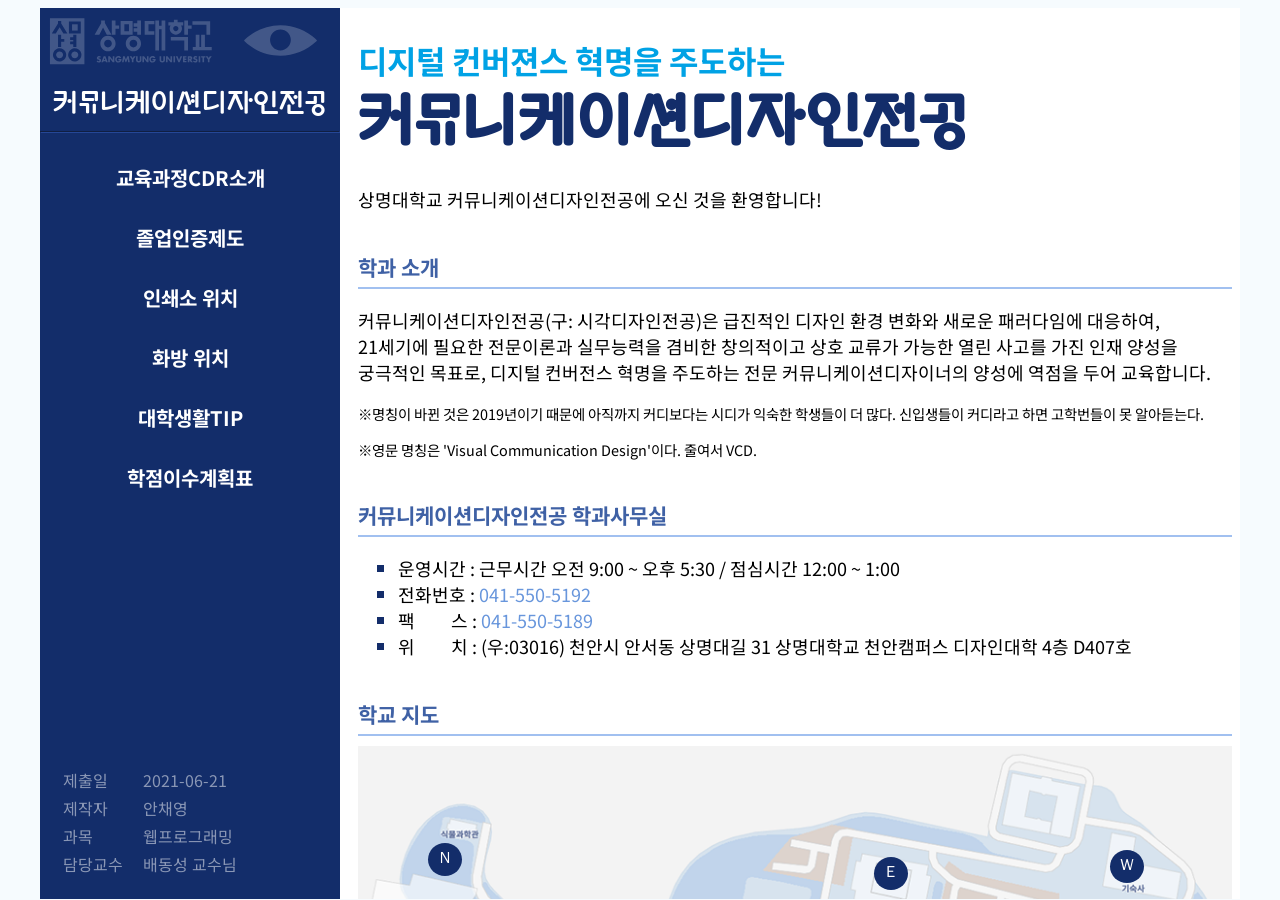
==== pages/main_home.html @ 0a6bc862 "git 써보려고 커밋함" ====
<!DOCTYPE html>
<html>

<head>
    <meta charset="UTF-8" />
    <title>SMU VCD</title>
    <link rel="stylesheet" type="text/css" href="css/style-main.css"/>
    <link rel="preconnect" href="https://fonts.gstatic.com">
<link href="https://fonts.googleapis.com/css2?family=Gugi&family=Noto+Sans+KR:wght@300;700" rel="stylesheet">
</head>

<body>
    <div id="main_wrap">
        <div id="left_sidebar">
            <header>
                <div id="header_top">
                    <div id="logo_img">
                    <a id="smu_logo" href="https://www.smu.ac.kr/ko/index.do" target="_blank"><img src="images/smu_logo_white.svg" alt="상명대학교 홈페이지"></a>
                    <a id="eye" href="../intro.html"><img src="images/eye_white.svg" alt="eye"></a>
                    </div>
                    <a id="header_logo" href="main_home.html">커뮤니케이션디자인전공</a>
                </div>
            </header>
            <hr id="header_line">
            <nav>
                <ul>
                    <li><a href="sub_cdr.html" target="display_area">교육과정CDR소개</a></li>
                    <li><a href="sub_graduation.html" target="display_area">졸업인증제도</a></li>
                    <li><a href="sub_print.html" target="display_area">인쇄소 위치</a></li>
                    <li><a href="sub_artshop.html" target="display_area">화방 위치</a></li>
                    <li><a href="sub_tips.html" target="display_area">대학생활TIP</a></li>
                    <li><a href="sub_planning.html" target="_blank">학점이수계획표</a></li>
                </ul>
            </nav>
            <footer>
                <table>
                    <tbody>
                        <tr>
                            <td>제출일</td>
                            <td>　2021-06-21</td>
                          </tr>
                        <tr>
                            <td>제작자</td>
                            <td>　안채영</td>
                          </tr>
                      <tr>
                        <td>과목</td>
                        <td>　웹프로그래밍</td>
                      </tr>
                      <tr>
                        <td>담당교수</td>
                        <td>　배동성 교수님</td>
                      </tr>
                    </tbody>
                    </table>
            </footer>
        </div>
        <iframe id="main_contents" name="display_area" src="home_contents.html"></iframe>
    </div>
</body>

</html>
---- pages/css/style-main.css ----
html {
    background-color: #F6FBFE;
}
#main_wrap {
    width: 1200px;
    margin: auto;
    font-family: 'Noto Sans KR', sans-serif;
}
#logo_img {
    display:flex;
}
#eye {
    padding: 0 10px;
    width: 25%;
    height:auto;
    margin:auto;
    opacity:0.2;
}
#eye:hover {
    opacity:1;
}
#smu_logo {
    width: 60%;
    height:auto;
    opacity:0.2;
}
#smu_logo:hover {
    opacity:1;
}
#header_logo {
    display: block;
    font-size: 27px;
    font-family: 'Gugi', cursive;
    text-align: center;
    text-decoration: none;
    color: white;
    padding: 10px 0;
}
hr {
    margin:0;
    border-color:#254796;
}
#left_sidebar {
    width: 300px;
    height: 99vh;
    min-height: 690px;
    position: relative;
    float: left;
    background-color: #132d6a;
    color: white;
}
nav {
    width: 100%;
    font-weight: 700;
    font-size: 20px;
}
nav ul {
    margin: 0;
    padding: 15px;
}
nav ul li {
    list-style: none;
   
}
nav a {
    display: block;
    text-align: center;
    color: white;
    height: 30px;
    text-decoration:none;
    padding: 15px 10px;
}
nav a:hover {
    color: #132d6a;
    background-color: white;
}
#main_contents {
    float: right;
    padding-left: 10px;
    border: none;
    width: 890px;
    height: 99vh;
    min-height: 690px;
    background-color:white;
}
footer {
    position: absolute;
    bottom: 20px;
    padding-left: 20px;
    opacity:0.5;
}
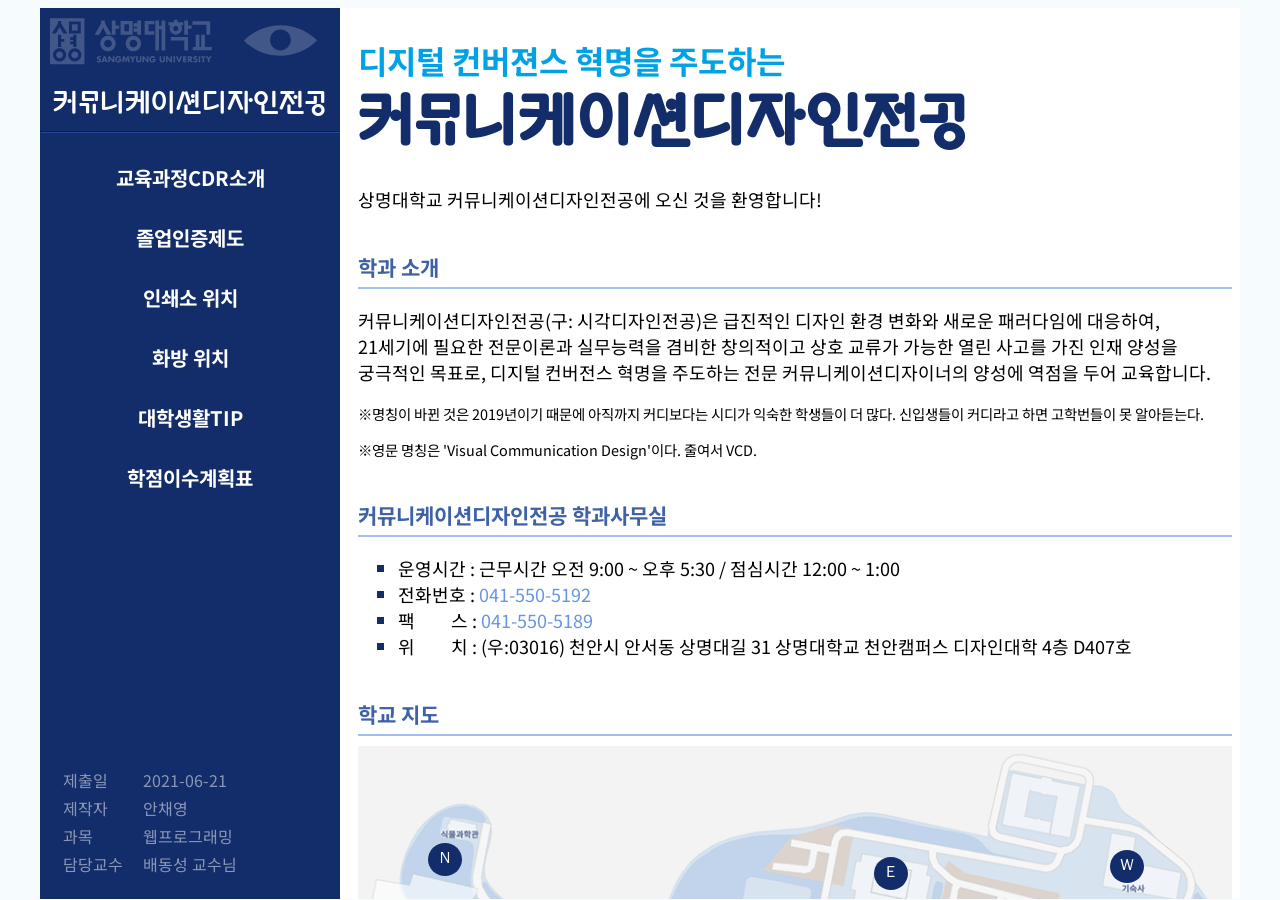
==== commit c39893e1: "이름 변경" ====
--- a/pages/main_home.html
+++ b/pages/main_home.html
@@ -4,9 +4,9 @@
 <head>
     <meta charset="UTF-8" />
     <title>SMU VCD</title>
-    <link rel="stylesheet" type="text/css" href="css/style-main.css"/>
+    <link rel="stylesheet" type="text/css" href="css/style-main.css" />
     <link rel="preconnect" href="https://fonts.gstatic.com">
-<link href="https://fonts.googleapis.com/css2?family=Gugi&family=Noto+Sans+KR:wght@300;700" rel="stylesheet">
+    <link href="https://fonts.googleapis.com/css2?family=Gugi&family=Noto+Sans+KR:wght@300;700" rel="stylesheet">
 </head>
 
 <body>
@@ -15,8 +15,9 @@
             <header>
                 <div id="header_top">
                     <div id="logo_img">
-                    <a id="smu_logo" href="https://www.smu.ac.kr/ko/index.do" target="_blank"><img src="images/smu_logo_white.svg" alt="상명대학교 홈페이지"></a>
-                    <a id="eye" href="../intro.html"><img src="images/eye_white.svg" alt="eye"></a>
+                        <a id="smu_logo" href="https://www.smu.ac.kr/ko/index.do" target="_blank"><img
+                                src="images/smu_logo_white.svg" alt="상명대학교 홈페이지"></a>
+                        <a id="eye" href="../index.html"><img src="images/eye_white.svg" alt="eye"></a>
                     </div>
                     <a id="header_logo" href="main_home.html">커뮤니케이션디자인전공</a>
                 </div>
@@ -38,21 +39,21 @@
                         <tr>
                             <td>제출일</td>
                             <td>　2021-06-21</td>
-                          </tr>
+                        </tr>
                         <tr>
                             <td>제작자</td>
                             <td>　안채영</td>
-                          </tr>
-                      <tr>
-                        <td>과목</td>
-                        <td>　웹프로그래밍</td>
-                      </tr>
-                      <tr>
-                        <td>담당교수</td>
-                        <td>　배동성 교수님</td>
-                      </tr>
+                        </tr>
+                        <tr>
+                            <td>과목</td>
+                            <td>　웹프로그래밍</td>
+                        </tr>
+                        <tr>
+                            <td>담당교수</td>
+                            <td>　배동성 교수님</td>
+                        </tr>
                     </tbody>
-                    </table>
+                </table>
             </footer>
         </div>
         <iframe id="main_contents" name="display_area" src="home_contents.html"></iframe>
